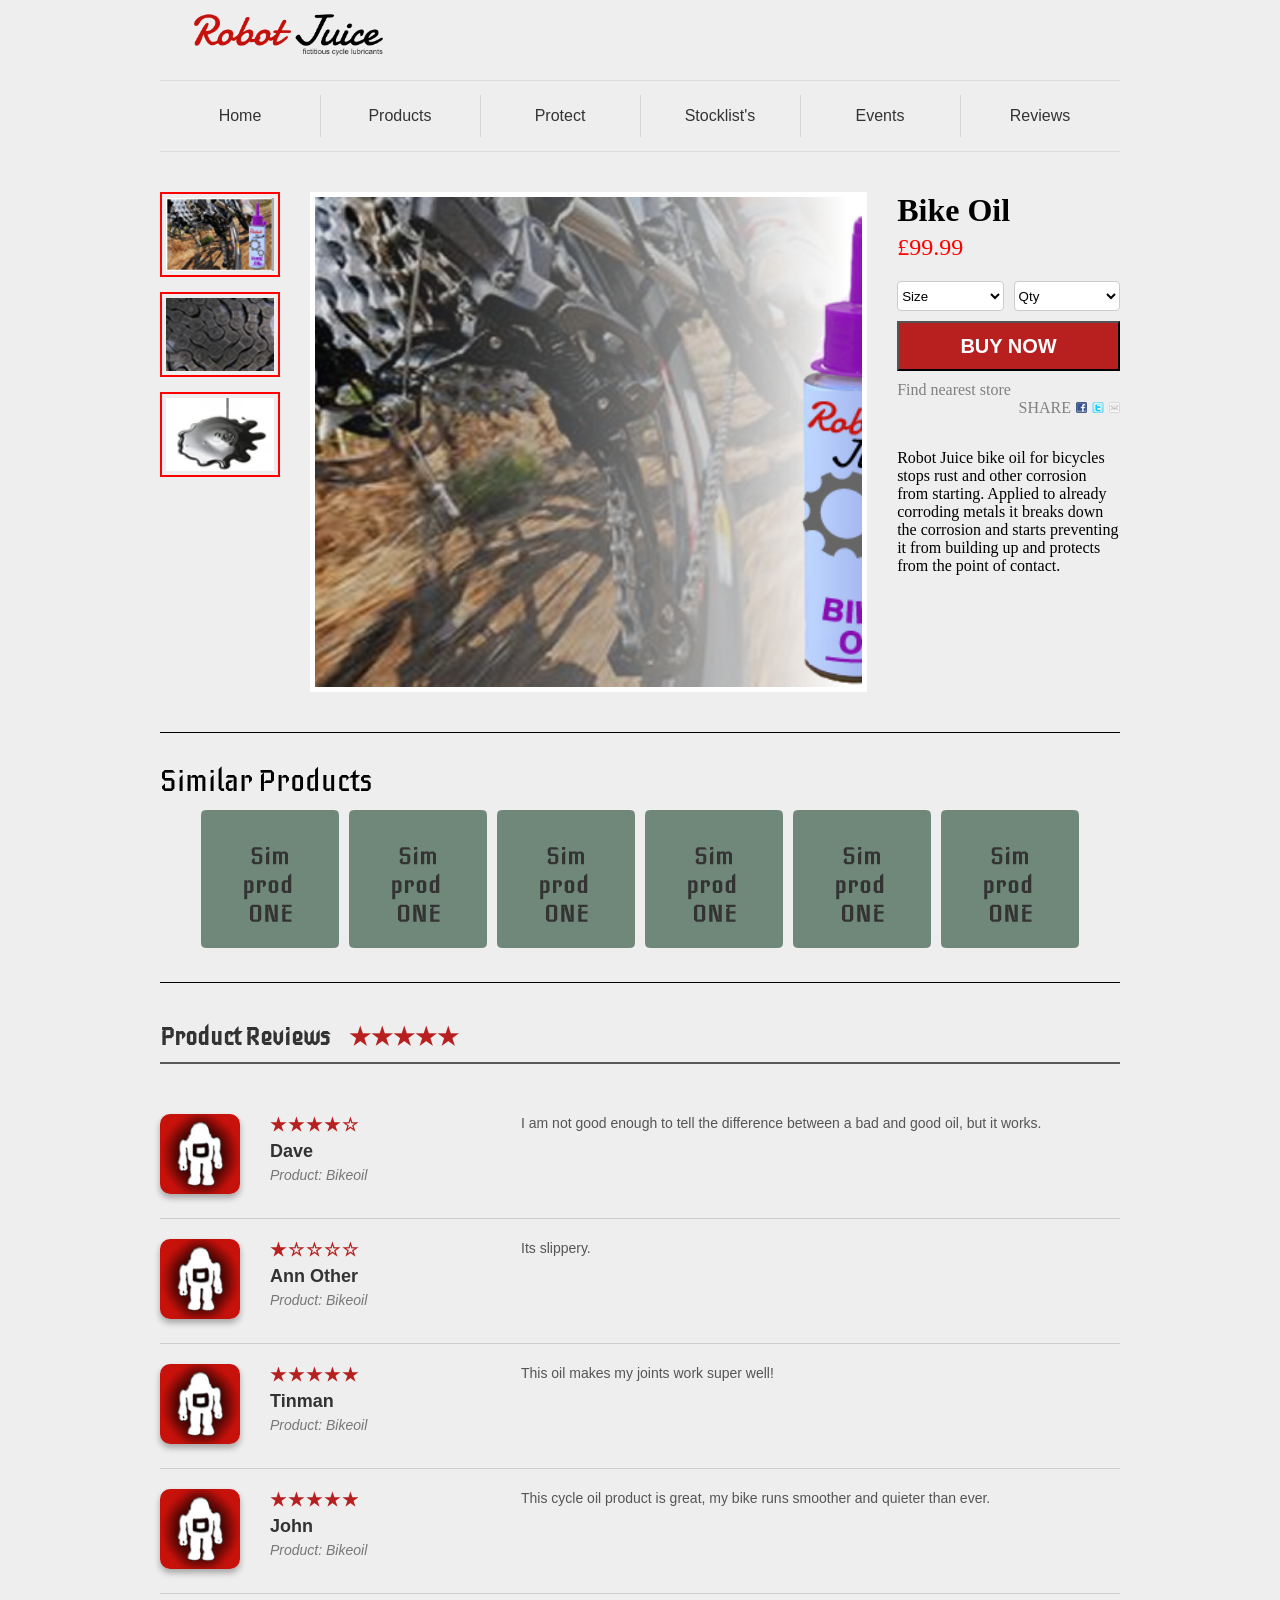
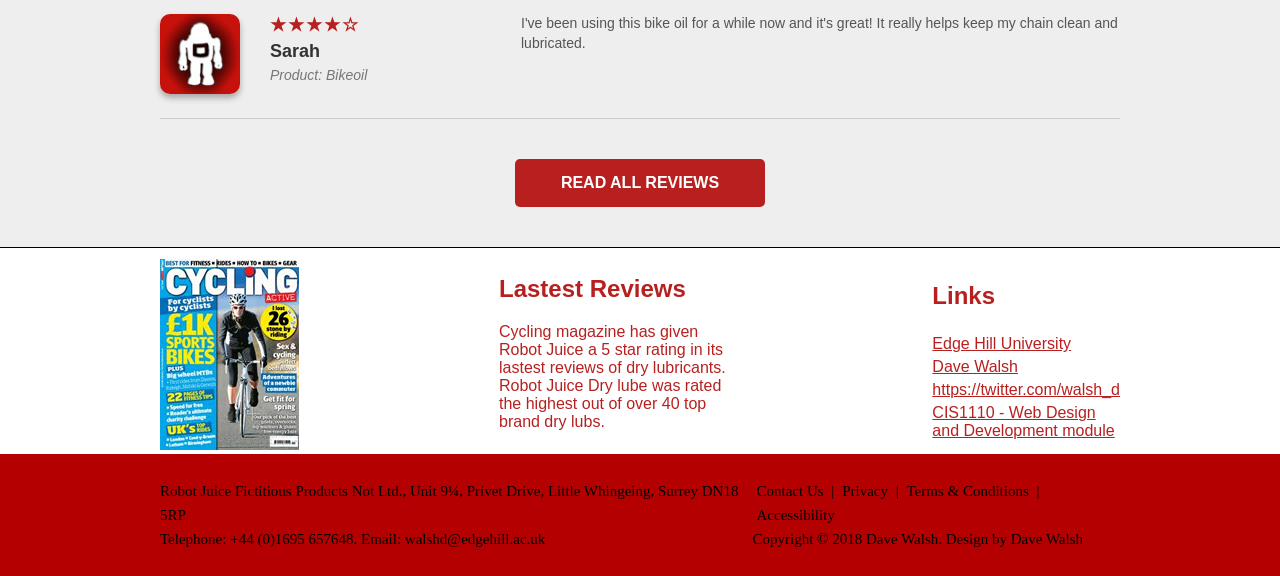
==== product.html @ 76c8a3c9 "Init web" ====
<!DOCTYPE html>
<html lang="en">
<!-------------------------------------Page header-------------------------------------------------------------------->

<head>
    <link rel="stylesheet" href="grid.css">
    <link rel="stylesheet" href="style.css">
    <meta charset="UTF-8">
    <meta name="viewport" content="width=device-width, initial-scale=1.0">
    <title>Product - Robot Juice: Fictitious cycle lubricants.</title>
    <link rel="preconnect" href="https://fonts.googleapis.com">
    <link rel="preconnect" href="https://fonts.gstatic.com" crossorigin>
    <link href="https://fonts.googleapis.com/css2?family=Iceberg&display=swap" rel="stylesheet">
</head>

<!------------------------------------- Page Body -------------------------------------------------------------------->

<body>
    <a href="#main-content" class="skip-link">Skip to Content</a>
    <header>
        <div class="header-top">
            <div class="logo">
                <a href="index.html"><img src="robot-juice-images/new-robot-logo3.png" alt="Robot Juice brand logo"
                        id="logo-pic"></a>
            </div>
            <div class="burger-menu" id="burger-menu" role="button" aria-label="Toggle navigation" aria-expanded="false"
                tabindex="0">
                <div class="bar"></div>
                <div class="bar"></div>
                <div class="bar"></div>
            </div>
        </div>
        <nav class="navigate">
            <ul>
                <li><a class="nav-link" href="index.html">Home</a></li>
                <li><a class="nav-link" href="product.html">Products</a></li>
                <li><a class="nav-link" href="#section3">Protect</a></li>
                <li><a class="nav-link" href="#section4">Stocklist's</a></li>
                <li><a class="nav-link" href="#section5">Events</a></li>
                <li><a class="nav-link" href="#section6">Reviews</a></li>
            </ul>
        </nav>
    </header>
    <!--------------------------------- Main Body ------------------------------------------------------------------>
    <main id="main-content">
        <div class="product-box">
            <div class="thumb-list">
                <img src="robot-juice-images/prod-thumb1.jpg" data-large="robot-juice-images/robotjuicebikeoil.jpg"
                    alt="Close-up of bike chain with oil applied" class="pic-thumb" tabindex="0" role="button"
                    aria-label="View bike chain image">
                <img src="robot-juice-images/prod-thumb2.jpg" data-large="robot-juice-images/bikechain-bikeoil.jpg"
                    alt="Close-up of dry lubricant on chain" class="pic-thumb" tabindex="0" role="button"
                    aria-label="View dry lubrication image">
                <img src="robot-juice-images/prod-thumb3.jpg" data-large="robot-juice-images/prod-thumb3.jpg"
                    alt="Spilled wet lubricant showing texture" class="pic-thumb" tabindex="0" role="button"
                    aria-label="View wet lubrication image">
            </div>

            <div class="main-display">
                <img src="robot-juice-images/robotjuicebikeoil.jpg" alt="Large bottle of Robot Juice Bike Oil"
                    class="main-img" id="mainImage">
            </div>

            <div class="console" tabindex="0">
                <h2 class="prod-name">Bike Oil</h2>
                <span class="price">£99.99</span>
                <div class="dropdown-box">
                    <select class="size" aria-label="Size">
                        <option>Size</option>
                        <option>Small</option>
                        <option>Medium</option>
                        <option>Large</option>
                    </select>

                    <select class="quantity" aria-label="Quantity">
                        <option>Qty</option>
                        <option>1</option>
                        <option>2</option>
                        <option>3</option>
                    </select>
                </div>
                <button class="buy-btn">BUY NOW</button>
                <a href="#" class="near-store">Find nearest store</a>
                <div class="share-box">
                    <p id="share-head">SHARE</p>
                    <a href="http://facebook.com/" class="share-button"><img src="robot-juice-images/facebook.jpg"
                            alt="Facebook logo"></a>
                    <a href="http://x.com" class="share-button"><img src="robot-juice-images/twitter.jpg"
                            alt="Twitter logo"></a>
                    <a href="#" class="share-button"><img src="robot-juice-images/email.jpg" alt="Email icon"></a>
                </div>
                <div class="prod-descrip" tabindex="0">
                    <p>Robot Juice bike oil for bicycles stops rust and other corrosion from starting.
                        Applied to already corroding metals it breaks down the corrosion and starts preventing it
                        from building up and protects from the point of contact.
                    </p>
                </div>
            </div>
        </div>

        <div class="similar-box" tabindex="0">
            <div class="similar-head">
                Similar Products
            </div>
            <div class="similar-list">
                <a href="#" class="similar-prod-link"><img src="robot-juice-images/simprod.jpg"
                        alt="Generic similar product bottle"></a>
                <a href="#" class="similar-prod-link"><img src="robot-juice-images/simprod.jpg"
                        alt="Generic similar product bottle"></a>
                <a href="#" class="similar-prod-link"><img src="robot-juice-images/simprod.jpg"
                        alt="Generic similar product bottle"></a>
                <a href="#" class="similar-prod-link"><img src="robot-juice-images/simprod.jpg"
                        alt="Generic similar product bottle"></a>
                <a href="#" class="similar-prod-link"><img src="robot-juice-images/simprod.jpg"
                        alt="Generic similar product bottle"></a>
                <a href="#" class="similar-prod-link"><img src="robot-juice-images/simprod.jpg"
                        alt="Generic similar product bottle"></a>
            </div>
        </div>

        <div class="prod-review-box" tabindex="0">
            <h2>Product Reviews</h2>
            <div id="review-container"></div>
            <button id="read-review-button">READ ALL REVIEWS</button>
        </div>
    </main>
    <!--------------------------------------------------- Page Bottom ------------------------------------------------------------------------->
    <div class="bottom-box">
        <div class="bottom-box-inner">
            <div class="magazine">
                <img src="robot-juice-images/cyclemagazine.jpg" alt="Cycling Magazine cover">
            </div>
            <div class="reviews-box" tabindex="0">
                <h2 id="reviews-header">Lastest Reviews</h2>
                <p id="reviews-descript">Cycling magazine has given Robot Juice a 5 star rating in its lastest
                    reviews
                    of dry lubricants. Robot Juice Dry lube was rated the highest out of over 40 top brand dry lubs.
                </p>
            </div>
            <div class="links-box">
                <h2 id="links-header">Links</h2>
                <a href="#" class="link">Edge Hill University</a>
                <a href="#" class="link">Dave Walsh</a>
                <a href="#" class="link">https://twitter.com/walsh_d</a>
                <a href="#" class="link">CIS1110 - Web Design and Development module</a>
            </div>
        </div>
    </div>
    <footer class="footer">
        <div class="footer-inner">
            <div class="footer-left">
                Robot Juice Fictitious Products Not Ltd., Unit 9¼, Privet Drive, Little Whingeing, Surrey DN18
                5RP<br>
                Telephone: +44 (0)1695 657648. Email: walshd@edgehill.ac.uk
            </div>

            <div class="footer-right">
                <a href="#">Contact Us</a> |
                <a href="#">Privacy</a> |
                <a href="#">Terms & Conditions</a> |
                <a href="#">Accessibility</a><br>
                Copyright © 2018 Dave Walsh. Design by Dave Walsh
            </div>
        </div>
    </footer>
    <!------------------------------------- JavaScript -------------------------------------------------------------------->
    <script src="reviews.js"></script>
</body>

</html>
---- grid.css ----
/* ===== RESET / BOX MODEL ===== */

html,
body {
    margin: 0;
    padding: 0;
}

*,
*::before,
*::after {
    box-sizing: border-box;
}

/* ===== ACCESSIBILITY ===== */
.skip-link {
    position: absolute;
    top: -40px;
    left: 0;
    background: #b82020;
    color: white;
    padding: 8px;
    z-index: 100;
    transition: top 0.3s;
}

.skip-link:focus {
    top: 0;
}

/* Visible Focus State */
/* Visible Focus State */
*:focus-visible {
    outline: 3px solid #ffbf00;
    /* High contrast yellow/orange */
    outline-offset: 2px;
}

/* ===== GLOBAL LAYOUT ===== */

body {
    display: flex;
    flex-direction: column;
    align-items: center;
    justify-content: center;
    width: 100%;
}

main {
    width: 100%;
    display: flex;
    flex-direction: column;
    align-items: center;
}

header {
    display: flex;
    flex-direction: column;
    width: 75%;
}

.logo a,
.logo img {
    display: inline-block;
    width: auto;
}

#logo-pic {
    display: block;
    height: auto;
}

.header-top {
    display: flex;
    justify-content: space-between;
    align-items: center;
    width: 100%;
}

/* Base Nav Layout */

/* Base Nav Layout */

.navigate {
    width: 100%;
}

.burger-menu {
    display: none;
    cursor: pointer;
    flex-direction: column;
    gap: 4px;
    padding: 10px;
}

.bar {
    width: 25px;
    height: 3px;
    background-color: #333;
}

.navigate ul {
    display: flex;
    justify-content: space-between;
    align-items: stretch;
    visibility: visible;
    opacity: 1;
    max-height: none;
    /* Reset potentially inherited mobile styles */
}

.navigate ul li {
    flex: 1;
    position: relative;
    text-align: center;
    height: 70px;
}

.navigate ul li a {
    display: flex;
    justify-content: center;
    align-items: center;
    width: 100%;
    height: 100%;
}

/* ===== BANNER ===== */

.banner {
    width: 100%;
}

#banner-pic {
    width: 100%;
    height: auto;
    display: block;
}

/* ===== SLOGAN ===== */

.slogan {
    width: 75%;
    margin: 20px auto;
    text-align: center;
}

/* ===== PRODUCT GRID ===== */

.product-prop {
    display: flex;
    width: 75%;
    gap: 20px;
}

.content {
    width: 25%;
}

.pic-box {
    width: 100%;
    height: 200px;
    overflow: hidden;
}

.prop-img {
    width: 100%;
    height: 100%;
    display: block;
}

/* ===== NEWS SECTION ===== */

.news-update {
    display: flex;
    width: 75%;
    margin: 40px auto;
    gap: 40px;
    align-items: flex-start;
}

.left-box {
    flex: 2;
}

.right-box {
    flex: 1;
    margin-top: 20px;
}

/* ===== BOTTOM SECTION ===== */

.bottom-box {
    display: flex;
    width: 100%;
    justify-content: center;
    align-items: center;
}

.bottom-box-inner {
    display: flex;
    justify-content: center;
    align-items: center;
    width: 75%;
    gap: 200px;
}

/* Note: .bottom-right-content removed */

/* ===== FOOTER ===== */

footer {
    width: 100%;
    display: flex;
    justify-content: center;
}

.footer-inner {
    width: 75%;
    max-width: 1200px;
    display: flex;
    justify-content: space-between;
    align-items: flex-start;
}

.footer-left,
.footer-right {
    text-align: left;
}


/*====== Product Page ====== */

/* ... (omitting strictly unchanged chunks for brevity if not targeted, but using context matching) ... */
/* NOTE: The tool finds the context. I'm targeting the section from .bottom-box-inner down to media queries */
/* Actually, I need to be careful with the Replace tool. I will target specific blocks. */

/* REVERTING GLOBAL */

/* RESPONSIVE UPDATES */
@media (max-width: 992px) {

    header,
    .slogan,
    .product-prop,
    .news-update,
    .bottom-box-inner,
    .footer-inner,
    .product-box,
    .similar-box,
    .prod-review-box {
        width: 90%;
    }

    .product-prop {
        flex-wrap: wrap;
        gap: 30px;
    }

    .content {
        width: 45%;
    }

    .news-update {
        flex-direction: column;
        gap: 30px;
    }

    .right-box {
        width: 100%;
    }

    .bottom-box-inner {
        gap: 40px;
        /* Responsive: reduce gap */
    }
}

@media (max-width: 600px) {

    .navigate ul {
        flex-direction: column;
    }

    .navigate ul li {
        height: 55px;
    }

    .content {
        width: 100%;
    }

    /* Product Page Mobile */
    .product-box {
        flex-direction: column;
    }

    .thumb-list {
        flex-direction: row;
        overflow-x: auto;
        justify-content: center;
    }

    .similar-list {
        flex-wrap: wrap;
    }

    /* Stack Bottom Section */
    .bottom-box-inner {
        flex-direction: column;
        gap: 40px;
        align-items: center;
        text-align: center;
    }

    /* Stack Footer */
    .footer-inner {
        flex-direction: column;
        justify-content: center;
        align-items: center;
        gap: 20px;
        text-align: center;
    }

    .footer-left,
    .footer-right {
        text-align: center;
    }
}


/*====== Product Page ====== */

/* ===== GLOBAL LAYOUT ===== */

body {
    display: flex;
    flex-direction: column;
    align-items: center;
    justify-content: center;
}

header {
    display: flex;
    flex-direction: column;
    width: 75%;
}

/* ===== NAVIGATION LAYOUT ===== */

.navigate {
    width: 100%;
}

.navigate ul {
    display: flex;
    justify-content: space-between;
    align-items: stretch;
}

.navigate ul li {
    flex: 1;
    position: relative;
    text-align: center;
    height: 70px;
}

.navigate ul li a {
    display: flex;
    justify-content: center;
    align-items: center;
    width: 100%;
    height: 100%;
}

/* ===== PRODUCT GALLERY LAYOUT ===== */

.product-box {
    width: 75%;
    margin: 40px auto;
    display: flex;
    gap: 30px;
}

.thumb-list {
    display: flex;
    flex-direction: column;
    gap: 15px;
}

.main-display {
    flex: 5;
}

.console {
    flex: 2;
    display: flex;
    flex-direction: column;
}

.dropdown-box {
    display: flex;
    width: 100%;
    justify-content: center;
    align-items: center;
    gap: 10px;
}

/* ===== SIMILAR PRODUCT LAYOUT ===== */

.similar-box {
    width: 75%;
    display: flex;
    flex-direction: column;
}

.similar-list {
    display: flex;
    justify-content: center;
    align-items: center;
    gap: 10px;
}

.prod-review-box {
    width: 75%;
    margin: 40px auto;
    display: flex;
    flex-direction: column;
}

/* ===== BOTTOM SECTION LAYOUT ===== */

.bottom-box {
    display: flex;
    width: 100%;
    justify-content: center;
    align-items: center;
}

.bottom-box-inner {
    display: flex;
    justify-content: center;
    align-items: center;
    width: 75%;
    gap: 200px;
}

/* ===== FOOTER LAYOUT ===== */

footer {
    width: 100%;
    display: flex;
    justify-content: center;
}

.footer-inner {
    width: 75%;
    max-width: 1200px;
    display: flex;
    justify-content: space-between;
    align-items: flex-start;
}

.footer-left,
.footer-right {
    text-align: left;
}

/* ===== RESPONSIVE ===== */

@media (max-width: 992px) {

    header,
    .slogan,
    .product-prop,
    .news-update,
    .bottom-box-inner,
    .footer-inner,
    .product-box,
    .similar-box,
    .prod-review-box {
        width: 90%;
    }

    .product-prop {
        flex-wrap: wrap;
        gap: 30px;
    }

    .content {
        width: 45%;
    }

    .news-update {
        flex-direction: column;
        gap: 30px;
    }

    .right-box {
        width: 100%;
    }

    .bottom-box-inner {
        gap: 80px;
    }

    /* Stack Footer for Tablet */
    .footer-inner {
        flex-direction: column;
        justify-content: center;
        align-items: center;
        gap: 20px;
        text-align: center;
    }

    .footer-left,
    .footer-right {
        text-align: center;
    }
}

@media (max-width: 600px) {

    .navigate ul {
        flex-direction: column;
        display: flex;
        /* Keep flex for layout, hide with height */
        max-height: 0;
        overflow: hidden;
        opacity: 0;
        visibility: hidden;
        /* Prevent focus when closed */
        transition: max-height 0.5s ease-in-out, opacity 0.5s ease-in-out, visibility 0s linear 0.5s;
        width: 100%;
    }

    .navigate ul.active {
        max-height: 500px;
        /* Adjust as needed */
        opacity: 1;
        visibility: visible;
        transition: max-height 0.5s ease-in-out, opacity 0.5s ease-in-out, visibility 0s linear 0s;
    }

    .header-top {
        display: flex;
        justify-content: space-between;
        align-items: center;
        width: 100%;
        margin-top: 10px;
        /* Optional spacing */
    }

    .burger-menu {
        display: flex;
        /* Show burger on mobile */
        margin: 0;
        /* Remove centering */
    }

    .navigate ul li {
        height: 55px;
    }

    .content {
        width: 100%;
    }

    /* Product Page Mobile */
    .product-box {
        flex-direction: column;
    }

    .main-display {
        order: 1;
    }

    .thumb-list {
        order: 2;
        flex-direction: row;
        overflow-x: auto;
        /* Allow scrolling if many thumbs */
        justify-content: center;
        margin-top: 10px;
        /* Spacing between main img and thumbs */
    }

    .console {
        order: 3;
    }

    .similar-list {
        flex-wrap: wrap;
    }

    .bottom-box-inner {
        flex-direction: column;
        gap: 40px;
    }

    .footer-inner {
        flex-direction: column;
        text-align: center;
        gap: 20px;
    }

    .footer-left,
    .footer-right {
        text-align: center;
    }

    /* Text Left for Reviews and Links on Mobile */
    .reviews-box,
    .links-box {
        text-align: left;
        width: 100%;
        max-width: 400px;
        /* Optional: limit width if needed, or keep 100% */
    }
}
---- style.css ----
/* ===== Index Page ===== */

/* ===== TYPOGRAPHY ===== */

.prop-head,
#news-header,
#poll-header,
#competition-header,
.slogan {
    font-family: 'Iceberg', sans-serif;
    font-weight: bold;
    font-size: 24px;
    color: #333333;
}

/* ===== GLOBAL STYLE ===== */

body {
    background-color: #eeeeee;
}

/* Accessibility: Global Focus Styles */
:focus-visible {
    outline: 3px solid #0056b3;
    outline-offset: 2px;
}

#logo-pic {
    width: 262px;
}

/* ===== NAVIGATION STYLE ===== */

.navigate {
    border-top: 1px solid #dcdcdc;
    font-family: 'Roboto', sans-serif;
}

.navigate ul {
    list-style: none;
    margin: 0;
    padding: 0;
}

.navigate ul li:not(:first-child)::before {
    content: "";
    position: absolute;
    left: 0;
    top: 20%;
    height: 60%;
    width: 1px;
    background-color: #d5d5d5;
}

.navigate ul li a {
    text-decoration: none;
    color: #333333;
    font-size: 16px;
    transition: 0.25s;
}

.navigate ul li:hover {
    background-color: #b82020;
}

.navigate ul li:hover a {
    color: white;
}

/* ===== BANNER ===== */

.banner {
    background-color: grey;
}

/* ===== SLOGAN ===== */

.slogan {
    line-height: 1.4;
    border-bottom: 1px solid black;
    font-size: 30px;
}

/* Prevent slogan from resizing with global scaler */
body[class*="font-step-"] .slogan h1 {
    font-size: 1.5em;
}

.slogan h1 {
    font-size: 1.5em;
    /* Match default h2 size */
    margin: 0.83em 0;
    /* Match default h2 margin */
}

/* ===== PRODUCT STYLE ===== */

.product-prop {
    padding-top: 40px;
    padding-bottom: 40px;
    border-bottom: 1px solid black;
    margin-bottom: 40px;
}

.pic-box {
    box-shadow: 10px 4px 10px rgba(0, 0, 0, 0.3);
}

.prop-img {
    object-fit: cover;
    transition: 0.3s;
}

.prop-img:hover {
    transform: translateY(-5px);
    box-shadow: 0 10px 20px rgba(0, 0, 0, 0.4);
}

.prop-descript {
    font-family: 'Roboto', sans-serif;
}

/* ===== NEWS STYLE ===== */

.news-box {
    margin-bottom: 40px;
    font-family: 'Roboto', sans-serif;
}

.item-header {
    font-weight: bold;
    color: #696767;
    font-size: 18px;
    margin: 0;
}

.item-descript {
    color: #333;
    line-height: 1.5;
}

.date {
    display: block;
    text-align: right;
    color: #b82020;
    font-size: 14px;
    margin-top: 10px;
}

/* ===== SIDEBAR ===== */

.right-box {
    background-color: white;
    padding: 25px;
    border-radius: 4px;
    font-family: 'Roboto', sans-serif;
}

#poll-question {
    color: #b82020;
    display: block;
    margin-bottom: 10px;
}

/* ===== BOTTOM SECTION ===== */

.bottom-box {
    border-top: 1px solid black;
    background-color: white;
    font-family: 'Roboto', sans-serif;
}

.reviews-box,
.links-box,
.links-box a {
    color: #b82020;
}

.links-box {
    display: flex;
    flex-direction: column;
    gap: 5px;
}

/* ===== FOOTER ===== */

footer {
    background-color: #b40000;
    padding: 25px 0;
}

.footer-left,
.footer-right {
    color: black;
    font-size: 15px;
    line-height: 1.6;
}

.footer-right a {
    color: black;
    text-decoration: none;
}

.footer-right a:hover {
    text-decoration: underline;
}

/* ===== MOBILE TWEAK ===== */

@media (max-width: 600px) {
    #logo-pic {
        width: 300px;
    }

    .navigate ul li:not(:first-child)::before {
        display: none;
    }
}

/* ===== Product Page ====== */

/* ===== GLOBAL STYLE ===== */

body {
    background-color: #eeeeee;
}

#logo-pic {
    display: block;
    width: 262px;
    height: auto;
}

/* ===== NAVIGATION STYLE ===== */

.navigate {
    border-top: 1px solid #dcdcdc;
    border-bottom: 1px solid #dcdcdc;
    font-family: 'Roboto', sans-serif;
}

.navigate ul {
    list-style: none;
    margin: 0;
    padding: 0;
}

.navigate ul li:not(:first-child)::before {
    content: "";
    position: absolute;
    left: 0;
    top: 20%;
    height: 60%;
    width: 1px;
    background-color: #d5d5d5;
}

.navigate ul li a {
    text-decoration: none;
    color: #333333;
    font-size: 16px;
    font-weight: 400;
    transition: 0.25s;
}

/* Hover */
.navigate ul li:hover {
    background-color: #b82020;
}

.navigate ul li:hover a {
    color: white;
}

/* ===== PRODUCT STYLE ===== */

.pic-thumb {
    width: 120px;
    border: 2px solid red;
    padding: 4px;
    cursor: pointer;
}

.main-img {
    width: 100%;
    height: 500px;
    border: 5px solid #ffffff;
    object-fit: cover;
    display: block;
    box-sizing: border-box;
}

.prod-name {
    font-size: 32px;
    font-weight: bold;
    margin: 0 0 5px 0;
}

.price {
    color: red;
    font-size: 24px;
    display: block;
    /* Ensure it takes a line */
    margin-bottom: 20px;
    /* Add spacing below */
}

.size,
.quantity {
    height: 30px;
    width: 50%;
    background-color: white;
    /* Request: White inside */
    border: 1px solid #ccc;
    /* Add logic border for visibility against white bg */
    border-radius: 4px;
}

.buy-btn {
    margin-top: 10px;
    width: 100%;
    height: 50px;
    background-color: #b82020;
    color: white;
    font-size: 20px;
    font-weight: bold;
    cursor: pointer;
    transition: background-color 0.3s ease;
}

.buy-btn:hover {
    background-color: #e03e3e;
    /* Brighter Red */
}

.near-store {
    color: grey;
    text-decoration: none;
    font-size: 16px;
    margin-top: 10px;
}

.share-box {
    display: flex;
    justify-content: flex-end;
    gap: 5px;
}

#share-head {
    margin-top: 0;
    color: grey;
    font-size: 16px;
}

/* ===== SIMILAR PRODUCT STYLE ===== */

.similar-box {
    border-top: 1px solid black;
    border-bottom: 1px solid black;
    padding: 30px 0;
}

.similar-head {
    font-family: 'Iceberg', sans-serif;
    font-size: 30px;
    padding-bottom: 10px;
}

/* ===== BOTTOM STYLE ===== */

.bottom-box {
    border-top: 1px solid black;
    background-color: white;
}

.magazine {
    margin-top: 10px;
}

.reviews-box,
.links-box,
.links-box a {
    color: #b82020;
}

.links-box {
    display: flex;
    flex-direction: column;
    gap: 5px;
}

/* ===== FOOTER STYLE ===== */

footer {
    background-color: #b40000;
    padding: 25px 0;
}

.footer-left,
.footer-right {
    color: black;
    font-size: 15px;
    line-height: 1.6;
}

.footer-right a {
    color: black;
    text-decoration: none;
    margin: 0 4px;
}


.footer-right a:hover {
    text-decoration: underline;
}

/* ===== REVIEWS SECTION ===== */

.prod-review-box {
    margin: 40px auto;
    font-family: 'Roboto', sans-serif;
    color: #333;
}

.prod-review-box h2 {
    font-family: 'Iceberg', sans-serif;
    font-size: 24px;
    font-weight: bold;
    color: #333333;
    border-bottom: 2px solid #575859;
    padding-bottom: 10px;
    display: flex;
    align-items: center;
    gap: 10px;
    margin: 0 0 30px 0;
    /* Reset margins, keep bottom */
}

.review-item {
    display: flex;
    gap: 30px;
    padding: 20px 0;
    align-items: flex-start;
}

.review-icon img {
    width: 80px;
    height: 80px;
    border-radius: 10px;
    box-shadow: 0 4px 6px rgba(0, 0, 0, 0.3);
}

.review-info {
    width: 200px;
    flex-shrink: 0;
}

.review-body {
    flex: 1;
    padding-left: 20px;
    border-left: 1px solid #eee;
}

.review-rating {
    color: #b82020;
    font-size: 18px;
    letter-spacing: 2px;
    margin-bottom: 5px;
    font-weight: bold;
}

.review-title {
    font-size: 18px;
    font-weight: bold;
    margin: 0 0 5px 0;
    color: #333;
}

.product-id {
    font-size: 14px;
    color: #777;
    margin: 0 0 10px 0;
    font-style: italic;
}

.review-text {
    font-size: 14px;
    color: #555;
    line-height: 1.4;
    margin: 0;
}

.review-divider {
    border: 0;
    border-top: 1px solid #ccc;
    margin: 0;
}

#read-review-button {
    display: block;
    width: 250px;
    background-color: #b82020;
    color: white;
    font-weight: bold;
    text-align: center;
    padding: 15px 0;
    margin: 40px auto 0 auto;
    border: none;
    border-radius: 5px;
    cursor: pointer;
    font-size: 16px;
    text-transform: uppercase;
}

#read-review-button:hover {
    background-color: #900000;
}

/* ===== RESPONSIVE TWEAKS ===== */

@media (max-width: 600px) {

    /* Main Image Mobile */
    .main-img {
        height: auto;
        max-height: 400px;
        /* Limit height on mobile */
    }

    /* Review Mobile Layout */
    .review-item {
        flex-direction: column;
        gap: 15px;
    }

    .review-info {
        width: 100%;
        /* Full width */
        text-align: left;
    }

    .review-body {
        padding-left: 0;
        border-left: none;
        border-top: 1px solid #eee;
        padding-top: 15px;
        width: 100%;
    }
}
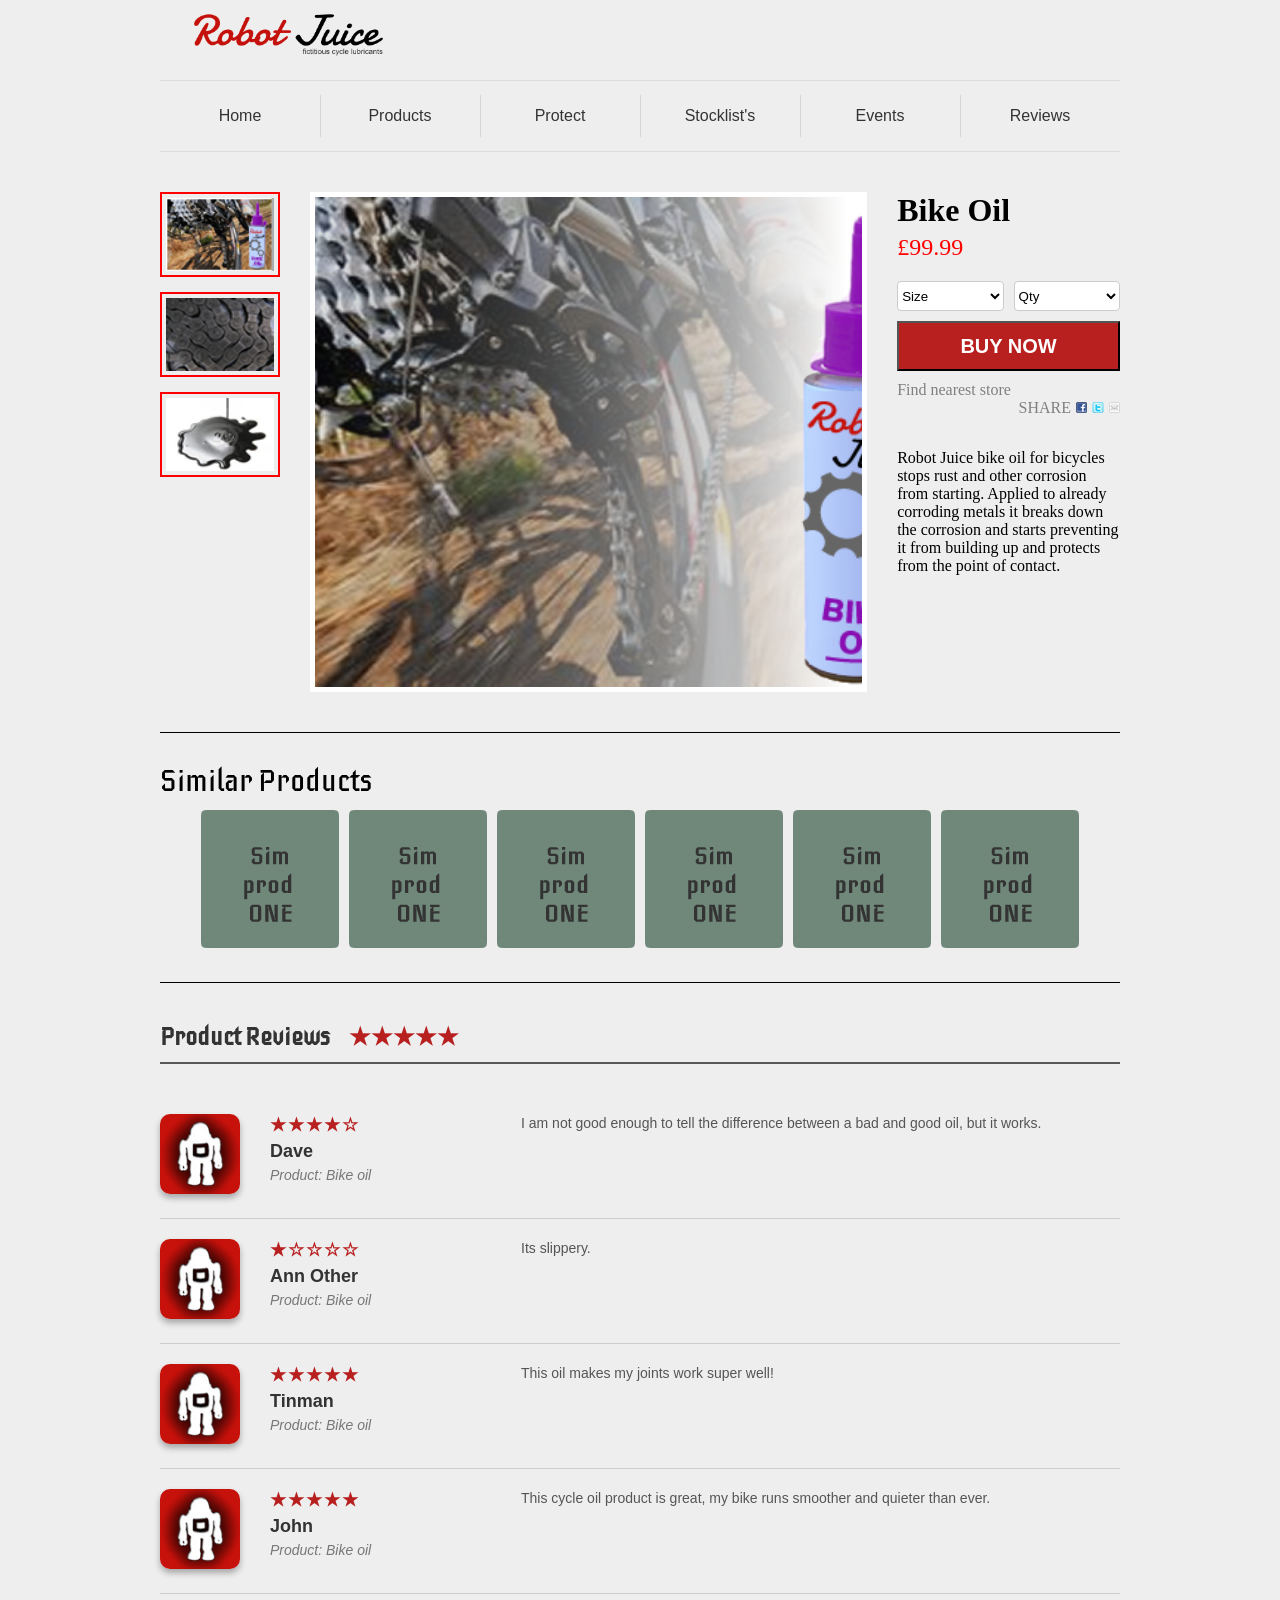
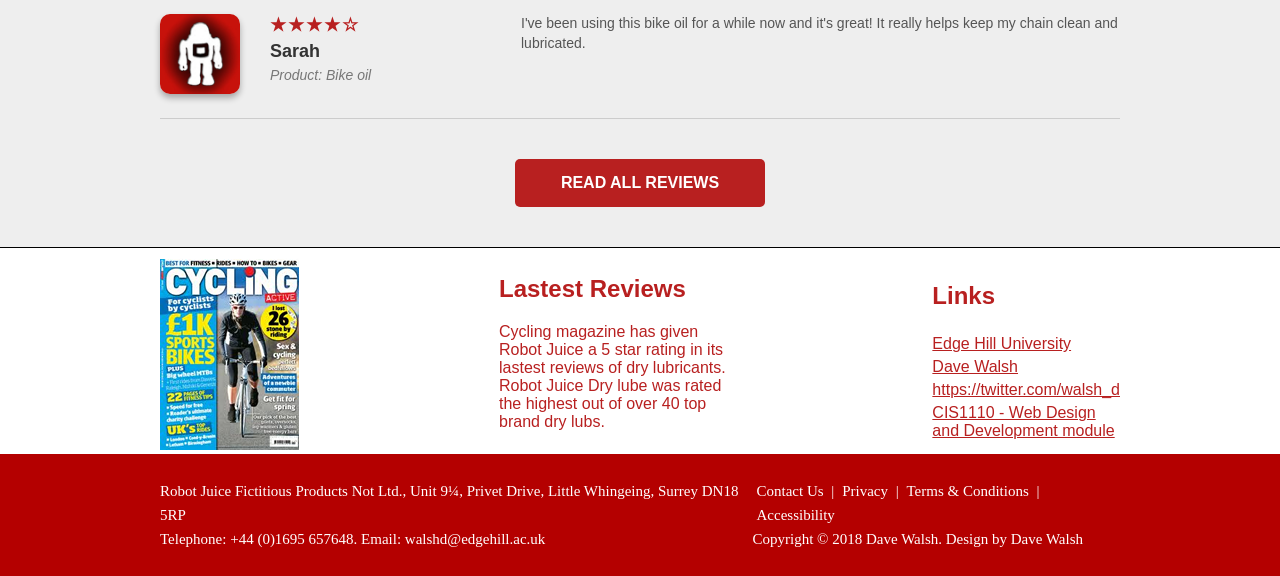
==== commit ad7eb4a6: "Update grid, index, product, reviews and style" ====
--- a/product.html
+++ b/product.html
@@ -1,6 +1,5 @@
 <!DOCTYPE html>
 <html lang="en">
-<!-------------------------------------Page header-------------------------------------------------------------------->
 
 <head>
     <link rel="stylesheet" href="grid.css">
@@ -13,10 +12,9 @@
     <link href="https://fonts.googleapis.com/css2?family=Iceberg&display=swap" rel="stylesheet">
 </head>
 
-<!------------------------------------- Page Body -------------------------------------------------------------------->
-
 <body>
     <a href="#main-content" class="skip-link">Skip to Content</a>
+    <!-- ========================================================= HEADER SECTION ========================================================= -->
     <header>
         <div class="header-top">
             <div class="logo">
@@ -41,7 +39,7 @@
             </ul>
         </nav>
     </header>
-    <!--------------------------------- Main Body ------------------------------------------------------------------>
+    <!-- ========================================================= MAIN CONTENT ========================================================= -->
     <main id="main-content">
         <div class="product-box">
             <div class="thumb-list">
@@ -82,12 +80,12 @@
                 <button class="buy-btn">BUY NOW</button>
                 <a href="#" class="near-store">Find nearest store</a>
                 <div class="share-box">
-                    <p id="share-head">SHARE</p>
+                    <p id="share-head" tabindex="0">SHARE</p>
                     <a href="http://facebook.com/" class="share-button"><img src="robot-juice-images/facebook.jpg"
-                            alt="Facebook logo"></a>
+                            alt="Share to Facebook"></a>
                     <a href="http://x.com" class="share-button"><img src="robot-juice-images/twitter.jpg"
-                            alt="Twitter logo"></a>
-                    <a href="#" class="share-button"><img src="robot-juice-images/email.jpg" alt="Email icon"></a>
+                            alt="Share to Twitter"></a>
+                    <a href="#" class="share-button"><img src="robot-juice-images/email.jpg" alt="Share to Email"></a>
                 </div>
                 <div class="prod-descrip" tabindex="0">
                     <p>Robot Juice bike oil for bicycles stops rust and other corrosion from starting.
@@ -97,9 +95,9 @@
                 </div>
             </div>
         </div>
-
-        <div class="similar-box" tabindex="0">
-            <div class="similar-head">
+        <!-- ========================================================= SIMILAR PRODUCTS SECTION ========================================================= -->
+        <div class="similar-box">
+            <div class="similar-head" tabindex="0">
                 Similar Products
             </div>
             <div class="similar-list">
@@ -118,13 +116,14 @@
             </div>
         </div>
 
-        <div class="prod-review-box" tabindex="0">
-            <h2>Product Reviews</h2>
+        <!-- ========================================================= REVIEWS SECTION ========================================================= -->
+        <div class="prod-review-box">
+            <h2 id="review-header" tabindex="0">Product Reviews</h2>
             <div id="review-container"></div>
-            <button id="read-review-button">READ ALL REVIEWS</button>
+            <button id="read-review-button" tabindex="0">READ ALL REVIEWS</button>
         </div>
     </main>
-    <!--------------------------------------------------- Page Bottom ------------------------------------------------------------------------->
+    <!-- ========================================================= BOTTOM CONTENT SECTION ========================================================= -->
     <div class="bottom-box">
         <div class="bottom-box-inner">
             <div class="magazine">
@@ -146,6 +145,8 @@
             </div>
         </div>
     </div>
+
+    <!-- ========================================================= FOOTER SECTION ========================================================= -->
     <footer class="footer">
         <div class="footer-inner">
             <div class="footer-left">
@@ -163,7 +164,7 @@
             </div>
         </div>
     </footer>
-    <!------------------------------------- JavaScript -------------------------------------------------------------------->
+    <!-- ========================================================= SCRIPT SECTION ========================================================= -->
     <script src="reviews.js"></script>
 </body>
 
--- a/grid.css
+++ b/grid.css
@@ -230,10 +230,6 @@
 
 /*====== Product Page ====== */
 
-/* ... (omitting strictly unchanged chunks for brevity if not targeted, but using context matching) ... */
-/* NOTE: The tool finds the context. I'm targeting the section from .bottom-box-inner down to media queries */
-/* Actually, I need to be careful with the Replace tool. I will target specific blocks. */
-
 /* REVERTING GLOBAL */
 
 /* RESPONSIVE UPDATES */
--- a/style.css
+++ b/style.css
@@ -191,13 +191,13 @@
 
 .footer-left,
 .footer-right {
-    color: black;
+    color: white;
     font-size: 15px;
     line-height: 1.6;
 }
 
 .footer-right a {
-    color: black;
+    color: white;
     text-decoration: none;
 }
 
@@ -398,13 +398,13 @@
 
 .footer-left,
 .footer-right {
-    color: black;
+    color: white;
     font-size: 15px;
     line-height: 1.6;
 }
 
 .footer-right a {
-    color: black;
+    color: white;
     text-decoration: none;
     margin: 0 4px;
 }
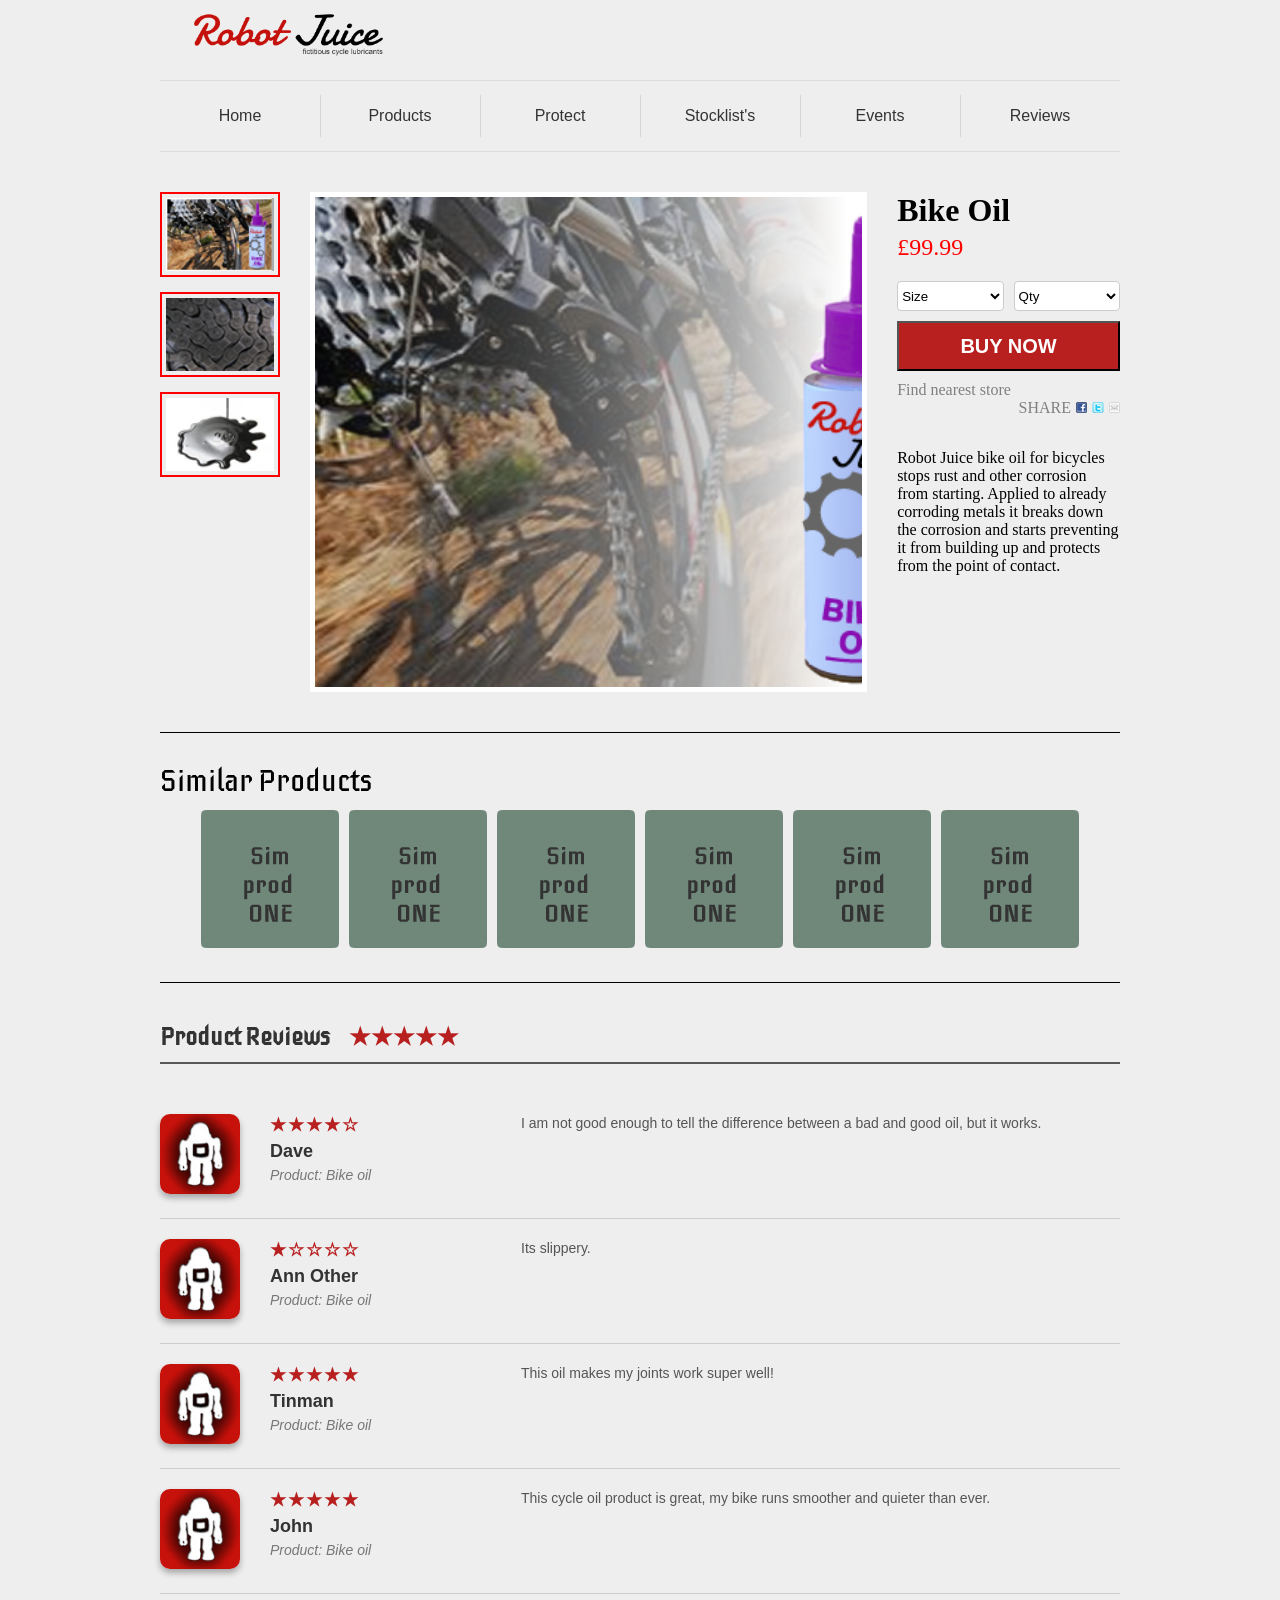
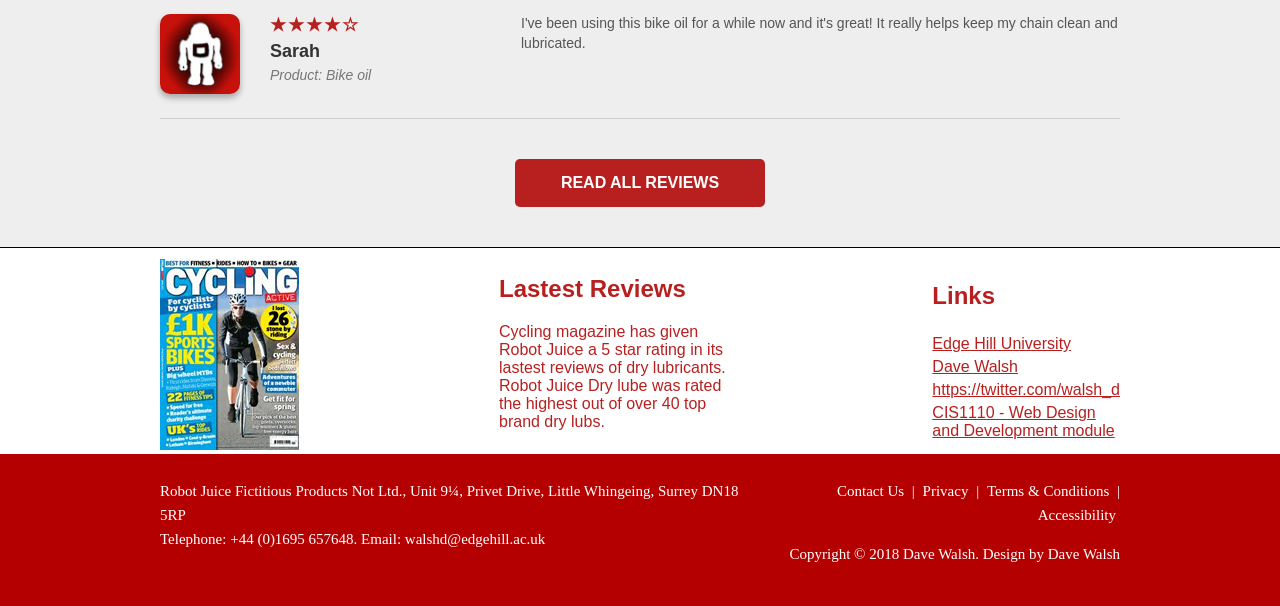
==== commit 56d50e1b: "Update web" ====
--- a/product.html
+++ b/product.html
@@ -149,7 +149,7 @@
     <!-- ========================================================= FOOTER SECTION ========================================================= -->
     <footer class="footer">
         <div class="footer-inner">
-            <div class="footer-left">
+            <div class="footer-left" tabindex="0">
                 Robot Juice Fictitious Products Not Ltd., Unit 9¼, Privet Drive, Little Whingeing, Surrey DN18
                 5RP<br>
                 Telephone: +44 (0)1695 657648. Email: walshd@edgehill.ac.uk
@@ -160,7 +160,7 @@
                 <a href="#">Privacy</a> |
                 <a href="#">Terms & Conditions</a> |
                 <a href="#">Accessibility</a><br>
-                Copyright © 2018 Dave Walsh. Design by Dave Walsh
+                <p tabindex="0">Copyright © 2018 Dave Walsh. Design by Dave Walsh</p>
             </div>
         </div>
     </footer>
--- a/grid.css
+++ b/grid.css
@@ -222,9 +222,12 @@
     align-items: flex-start;
 }
 
-.footer-left,
+.footer-left {
+    text-align: left;
+}
+
 .footer-right {
-    text-align: left;
+    text-align: right;
 }
 
 
@@ -456,9 +459,12 @@
     align-items: flex-start;
 }
 
-.footer-left,
+.footer-left {
+    text-align: left;
+}
+
 .footer-right {
-    text-align: left;
+    text-align: right;
 }
 
 /* ===== RESPONSIVE ===== */
--- a/style.css
+++ b/style.css
@@ -333,6 +333,10 @@
     /* Brighter Red */
 }
 
+.buy-btn:active {
+    transform: scale(0.98);
+}
+
 .near-store {
     color: grey;
     text-decoration: none;
@@ -510,10 +514,15 @@
     cursor: pointer;
     font-size: 16px;
     text-transform: uppercase;
+    transition: background-color 0.3s ease;
 }
 
 #read-review-button:hover {
-    background-color: #900000;
+    background-color: #e03e3e;
+}
+
+#read-review-button:active {
+    transform: scale(0.98);
 }
 
 /* ===== RESPONSIVE TWEAKS ===== */
